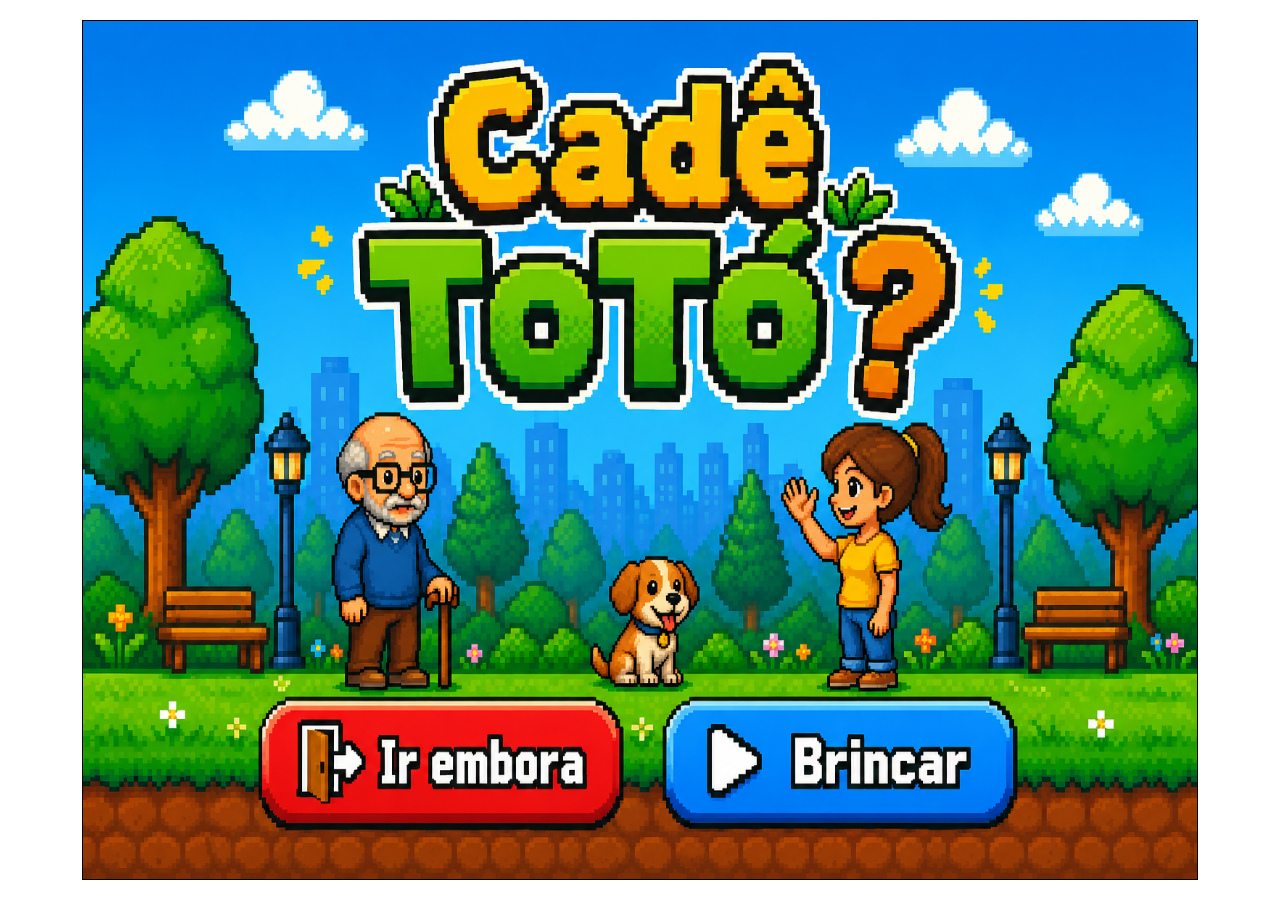
==== index.html @ 8cda339e "CadêTotó-V0.1" ====
<!DOCTYPE html>
<html lang="pt-BR">
<head>
    <meta charset="UTF-8">
    <meta name="viewport" content="width=device-width, initial-scale=1.0">
    <link rel="stylesheet" href="css/style.css">
    <title>Cadê ToTó?</title>
</head>
<body>  
    <div class="game-board">
        <img src="imgs/main-background.png" alt="" class="main-background">
        <div class="click-zone esq"></div>
        <div class="click-zone dir" onclick="location.href='level1.html'"></div>
    </div>   
</body>
</html>
---- css/style.css ----
*{
    margin: 0;
    padding: 0;
    box-sizing: border-box;
}

body{
    width: 100vw;
    height: 100vh;
    display: flex;
    justify-content: center;
    align-items: center;
    padding: 20px;
    
}

.game-board {
    position: relative;
    border: 1px solid black;
    width: 90%;
    height: 100%;
}

.main-background{
    width: 100%;
    height: 100%;
    

}
.click-zone {
    position: absolute;
    top: 0;
    width: 33.3%;
    height: 16%;
    border-radius: 70px;
    background-color: transparent;
    cursor: pointer;

}

.esq {
    top: 78.5%;
    left: 15.5%;
}

.dir {
    top: 78.5%;
    right: 15.5%;

}
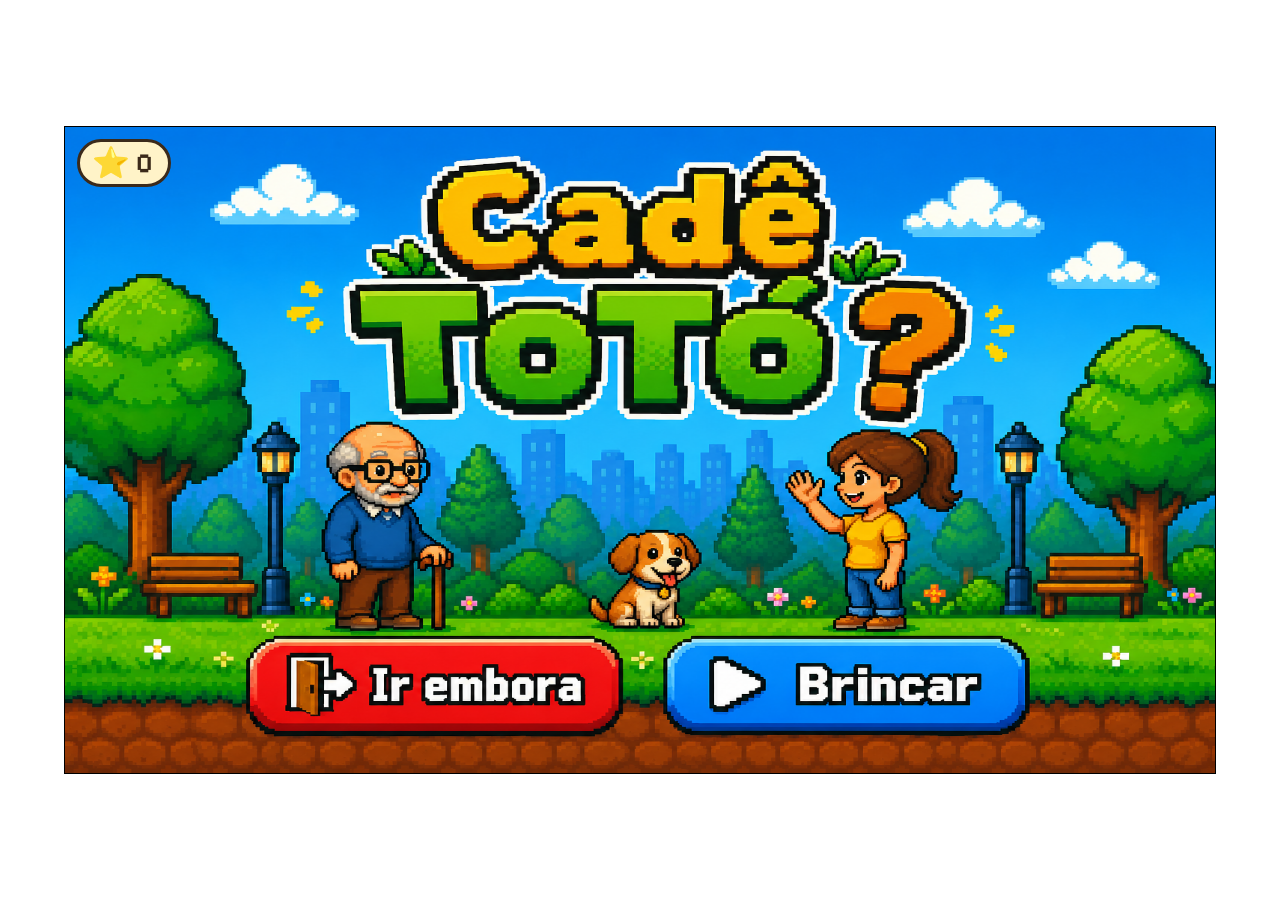
==== commit 1782af22: "Capricho geral: estrelas, fase 1 no fluxo comum, final e início refeitos, música em MP3 - Sistema de" ====
--- a/index.html
+++ b/index.html
@@ -4,13 +4,42 @@
     <meta charset="UTF-8">
     <meta name="viewport" content="width=device-width, initial-scale=1.0">
     <link rel="stylesheet" href="css/style.css">
+    <link rel="stylesheet" href="css/estrelas.css">
+    <link rel="preconnect" href="https://fonts.googleapis.com">
+    <link rel="preconnect" href="https://fonts.gstatic.com" crossorigin>
+    <link href="https://fonts.googleapis.com/css2?family=Pixelify+Sans:wght@400;600&display=swap" rel="stylesheet">
+    <link rel="icon" href="imgs/favicon.png">
     <title>Cadê ToTó?</title>
 </head>
-<body>  
+<body>
     <div class="game-board">
-        <img src="imgs/main-background.png" alt="" class="main-background">
-        <div class="click-zone esq"></div>
-        <div class="click-zone dir" onclick="location.href='level1.html'"></div>
-    </div>   
+        <img src="imgs/main-background.png" alt="Cadê ToTó? Um senhor, uma moça e o cachorrinho Totó no parque." class="main-background">
+
+        <button type="button" class="click-zone esq" id="btn-embora" aria-label="Ir embora"></button>
+        <a class="click-zone dir" href="level1.html" aria-label="Brincar"></a>
+
+        <!-- Mensagem de despedida do botão "Ir embora" -->
+        <div class="adeus" id="adeus" role="dialog" aria-label="Até logo">
+            <div class="adeus-caixa">
+                <h2>Até logo! 👋</h2>
+                <p>Quando quiser brincar de novo, o Totó vai estar esperando.</p>
+                <button type="button" id="btn-voltar">Voltar</button>
+            </div>
+        </div>
+    </div>
+
+    <script src="js/stars.js"></script>
+    <script>
+        const adeus = document.getElementById('adeus');
+        const btnVoltar = document.getElementById('btn-voltar');
+        document.getElementById('btn-embora').addEventListener('click', () => {
+            adeus.classList.add('aberto');
+            btnVoltar.focus();
+        });
+        btnVoltar.addEventListener('click', () => adeus.classList.remove('aberto'));
+        window.addEventListener('keydown', (e) => {
+            if (e.key === 'Escape') adeus.classList.remove('aberto');
+        });
+    </script>
 </body>
-</html>+</html>
--- a/css/style.css
+++ b/css/style.css
@@ -1,41 +1,54 @@
-*{
+* {
     margin: 0;
     padding: 0;
     box-sizing: border-box;
 }
 
-body{
+body {
     width: 100vw;
     height: 100vh;
     display: flex;
     justify-content: center;
     align-items: center;
     padding: 20px;
-    
+    overflow: hidden;
 }
 
+/* Mesmo tamanho de tabuleiro das fases: sempre 16:9 e cabe inteiro na janela */
 .game-board {
     position: relative;
     border: 1px solid black;
-    width: 90%;
-    height: 100%;
+    width: min(90vw, calc((100vh - 40px) * 16 / 9));
+    aspect-ratio: 16 / 9;
+    overflow: hidden;
 }
 
-.main-background{
+.main-background {
+    position: absolute;
     width: 100%;
     height: 100%;
-    
+    object-fit: fill;
+}
 
-}
+/* As zonas de clique ficam em cima dos botões desenhados na imagem */
 .click-zone {
     position: absolute;
-    top: 0;
+    display: block;
     width: 33.3%;
     height: 16%;
+    border: 0;
     border-radius: 70px;
     background-color: transparent;
     cursor: pointer;
+}
 
+.click-zone:focus {
+    outline: none;
+}
+
+.click-zone:focus-visible {
+    outline: 4px solid #ffffff;
+    box-shadow: 0 0 0 8px #3b2a1a;
 }
 
 .esq {
@@ -46,9 +59,60 @@
 .dir {
     top: 78.5%;
     right: 15.5%;
-
 }
 
+/* ---------- Despedida ---------- */
+.adeus {
+    position: absolute;
+    inset: 0;
+    z-index: 200;
+    display: none;
+    align-items: center;
+    justify-content: center;
+    background: rgba(0, 0, 0, 0.55);
+}
 
+.adeus.aberto {
+    display: flex;
+}
 
+.adeus-caixa {
+    display: flex;
+    flex-direction: column;
+    align-items: center;
+    gap: 16px;
+    max-width: 70%;
+    padding: 28px 36px;
+    text-align: center;
+    font-family: "Pixelify Sans", "Trebuchet MS", sans-serif;
+    color: #3b2a1a;
+    background: #fff3c8;
+    border: 4px solid #3b2a1a;
+    border-radius: 12px;
+    box-shadow: inset 0 0 0 4px #c27a3a;
+}
 
+.adeus-caixa h2 {
+    font-size: 30px;
+    color: #3d7a2a;
+}
+
+.adeus-caixa p {
+    font-size: 20px;
+}
+
+.adeus-caixa button {
+    padding: 10px 28px;
+    font-family: inherit;
+    font-size: 20px;
+    color: #3b2a1a;
+    background: #ffd966;
+    border: 3px solid #3b2a1a;
+    border-radius: 8px;
+    cursor: pointer;
+}
+
+.adeus-caixa button:hover,
+.adeus-caixa button:focus-visible {
+    background: #fff2b3;
+}
--- a/css/estrelas.css
+++ b/css/estrelas.css
@@ -0,0 +1,139 @@
+/* ===== Estrelas (recompensas) do Cadê ToTó? =====
+   Tudo em "cqw" (1% da largura do tabuleiro) para acompanhar o tamanho da janela. */
+
+.game-board {
+    container-type: inline-size;
+}
+
+/* Contador no canto de cima à esquerda (o botão ☰ fica na direita) */
+.estrelas-hud {
+    position: absolute;
+    top: 12px;
+    left: 12px;
+    z-index: 9990;
+    display: flex;
+    align-items: center;
+    gap: 0.6cqw;
+    min-height: 48px;
+    padding: 0 1.4cqw 0 1cqw;
+    font-family: "Pixelify Sans", "Trebuchet MS", sans-serif;
+    font-size: max(18px, 2.4cqw);
+    font-weight: 600;
+    color: #3b2a1a;
+    background: #fff3c8;
+    border: 3px solid #3b2a1a;
+    border-radius: 999px;
+    user-select: none;
+}
+
+.estrelas-icone {
+    font-size: 1.1em;
+}
+
+.estrelas-hud.pop {
+    animation: estrela-pop 0.6s ease-out;
+}
+
+/* Estrelinha que voa do meio da tela até o contador */
+.estrela-voo {
+    position: absolute;
+    z-index: 9991;
+    left: 50%;
+    top: 42%;
+    font-size: 9cqw;
+    line-height: 1;
+    pointer-events: none;
+    transform: translate(-50%, -50%);
+    animation: estrela-voo 1.1s ease-in-out forwards;
+}
+
+@keyframes estrela-voo {
+    0%   { left: 50%; top: 52%; transform: translate(-50%, -50%) scale(0.2); opacity: 0; }
+    25%  { left: 50%; top: 42%; transform: translate(-50%, -50%) scale(1) rotate(-12deg); opacity: 1; }
+    55%  { left: 50%; top: 42%; transform: translate(-50%, -50%) scale(1.15) rotate(12deg); opacity: 1; }
+    100% { left: 4.5%; top: 6%; transform: translate(-50%, -50%) scale(0.25) rotate(0deg); opacity: 1; }
+}
+
+@keyframes estrela-pop {
+    0%   { transform: scale(1); }
+    40%  { transform: scale(1.18); background: #ffe27a; }
+    100% { transform: scale(1); }
+}
+
+/* Só para leitores de tela */
+.sr-only {
+    position: absolute;
+    width: 1px;
+    height: 1px;
+    overflow: hidden;
+    clip: rect(0 0 0 0);
+    white-space: nowrap;
+}
+
+/* ---------- Resumo no fim de cada fase ---------- */
+.resumo {
+    position: absolute;
+    inset: 0;
+    z-index: 200;
+    display: none;
+    align-items: center;
+    justify-content: center;
+    background: rgba(0, 0, 0, 0.55);
+}
+
+.resumo.aberto {
+    display: flex;
+}
+
+.resumo-caixa {
+    display: flex;
+    flex-direction: column;
+    align-items: center;
+    gap: 1.6cqw;
+    width: 56%;
+    padding: 3cqw 4cqw;
+    text-align: center;
+    font-family: "Pixelify Sans", "Trebuchet MS", sans-serif;
+    color: #3b2a1a;
+    background: #fff3c8;
+    border: 0.6cqw solid #3b2a1a;
+    border-radius: 1.4cqw;
+    box-shadow: inset 0 0 0 0.5cqw #c27a3a;
+}
+
+.resumo-caixa h2 {
+    font-size: max(18px, 3.6cqw);
+    color: #3d7a2a;
+}
+
+.resumo-caixa p {
+    font-size: max(13px, 2.1cqw);
+}
+
+.resumo-estrelas {
+    display: flex;
+    gap: 1cqw;
+    justify-content: center;
+    font-size: max(24px, 5cqw);
+    line-height: 1;
+}
+
+.resumo-estrelas .vazia {
+    filter: grayscale(1);
+    opacity: 0.35;
+}
+
+.resumo-estrelas .brilha {
+    animation: estrela-pop 0.6s ease-out backwards;
+}
+
+.resumo .btn-img {
+    width: 40%;
+}
+
+@media (prefers-reduced-motion: reduce) {
+    .estrelas-hud.pop,
+    .resumo-estrelas .brilha {
+        animation: none;
+    }
+}
